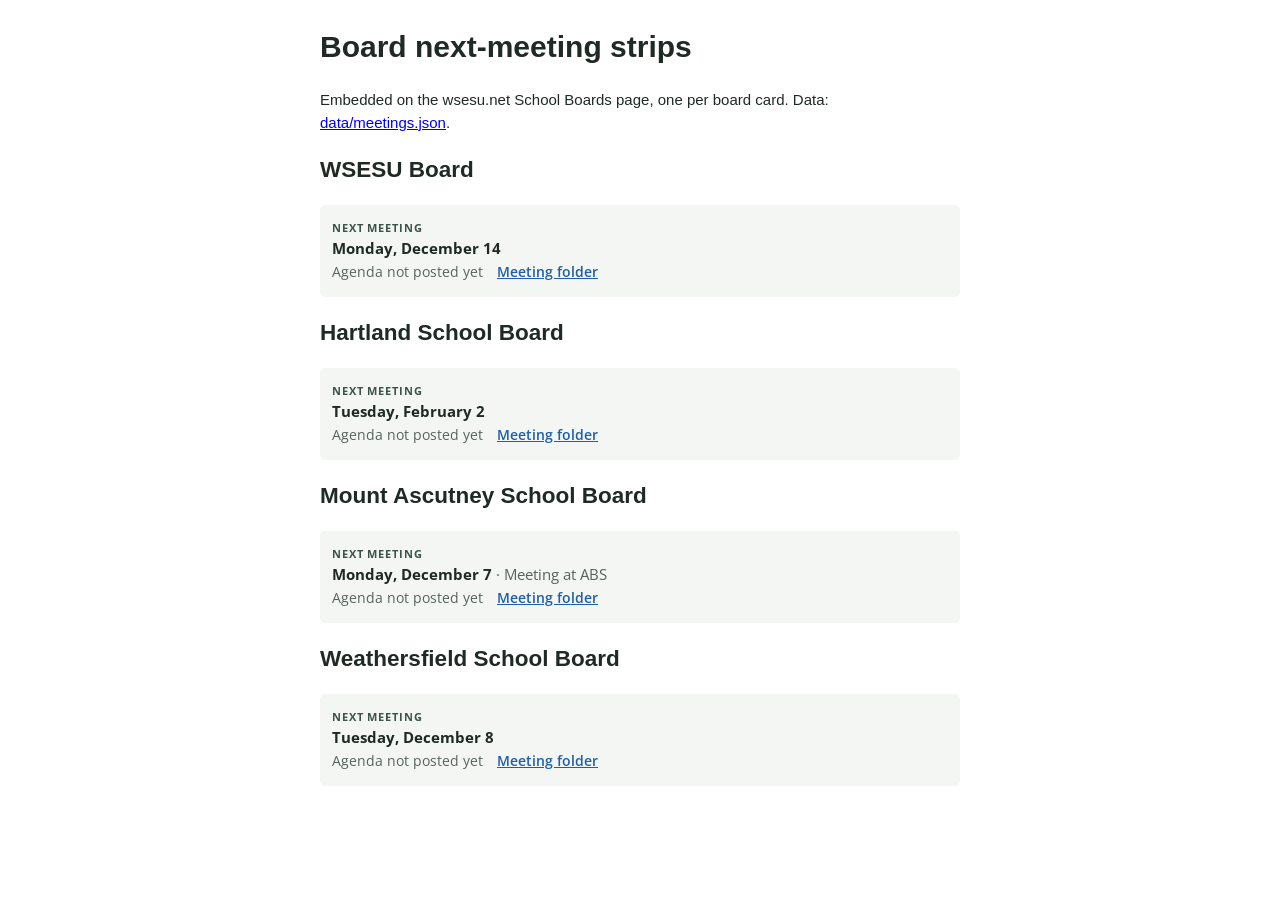
==== index.html @ d962ea50 "feat: next-meeting strips for the wsesu.net board cards Co-Authored-By: Claude Opus 5.5 <noreply@ant" ====
<!doctype html>
<html lang="en">
<head>
<meta charset="utf-8">
<meta name="viewport" content="width=device-width, initial-scale=1">
<title>WSESU board next meetings</title>
<style>body{font:15px/1.5 Arial,sans-serif;max-width:640px;margin:24px auto;padding:0 16px;color:#1f2a24}iframe{display:block;width:100%;height:92px;border:0;border-radius:6px;margin:6px 0 18px}</style>
</head>
<body>
<h1>Board next-meeting strips</h1>
<p>Embedded on the wsesu.net School Boards page, one per board card. Data: <a href="data/meetings.json">data/meetings.json</a>.</p>
<h2>WSESU Board</h2><iframe src="b/wsesu/" title="WSESU Board next meeting"></iframe>
<h2>Hartland School Board</h2><iframe src="b/hartland/" title="Hartland School Board next meeting"></iframe>
<h2>Mount Ascutney School Board</h2><iframe src="b/mount-ascutney/" title="Mount Ascutney School Board next meeting"></iframe>
<h2>Weathersfield School Board</h2><iframe src="b/weathersfield/" title="Weathersfield School Board next meeting"></iframe>
</body>
</html>
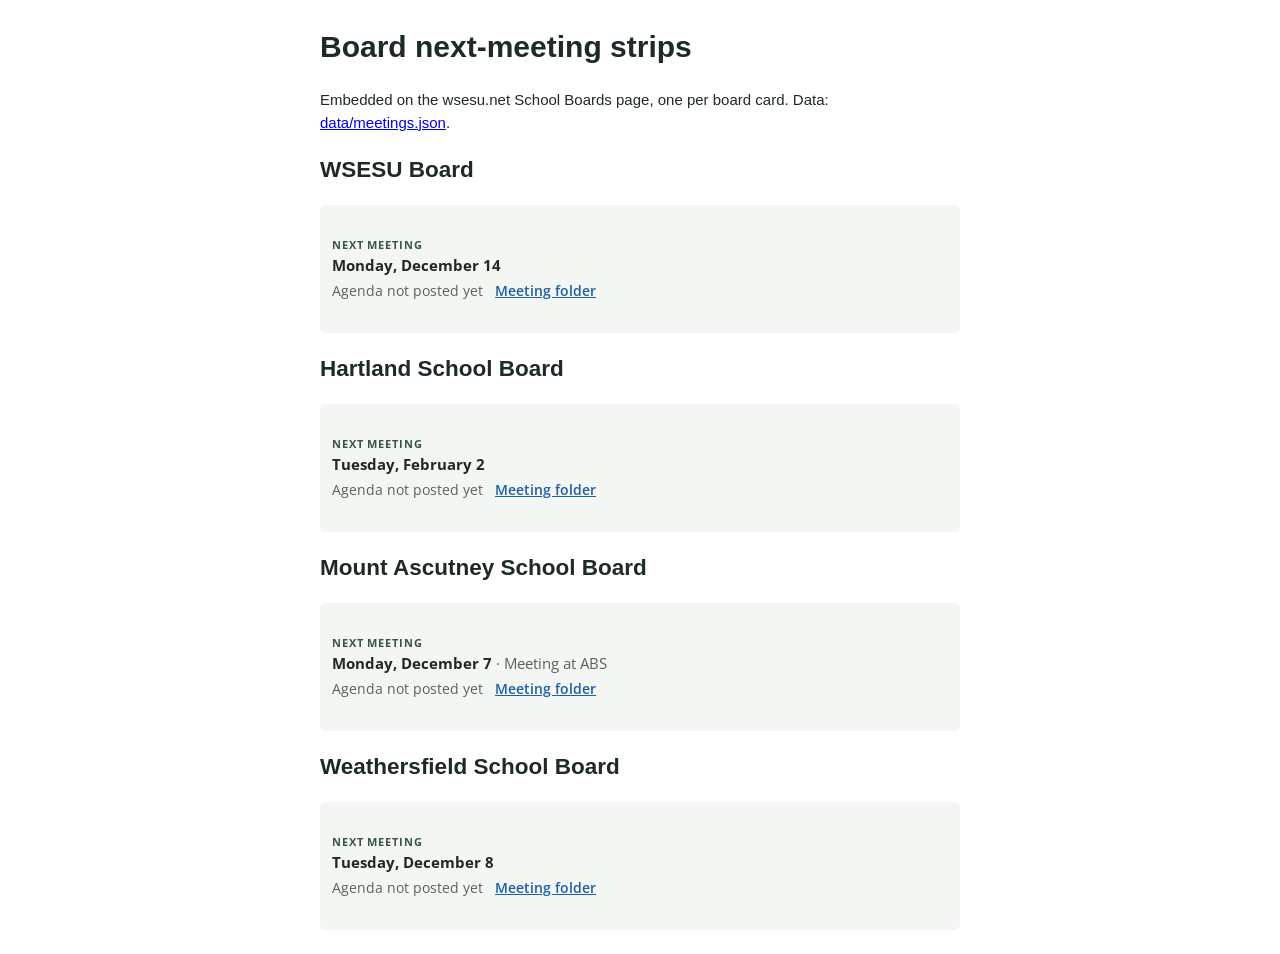
==== commit 9c0d036b: "feat: show time, place and Meet link read from the posted agenda PDF Co-Authored-By: Claude Opus 5.5" ====
--- a/index.html
+++ b/index.html
@@ -4,7 +4,7 @@
 <meta charset="utf-8">
 <meta name="viewport" content="width=device-width, initial-scale=1">
 <title>WSESU board next meetings</title>
-<style>body{font:15px/1.5 Arial,sans-serif;max-width:640px;margin:24px auto;padding:0 16px;color:#1f2a24}iframe{display:block;width:100%;height:92px;border:0;border-radius:6px;margin:6px 0 18px}</style>
+<style>body{font:15px/1.5 Arial,sans-serif;max-width:640px;margin:24px auto;padding:0 16px;color:#1f2a24}iframe{display:block;width:100%;height:128px;border:0;border-radius:6px;margin:6px 0 18px}</style>
 </head>
 <body>
 <h1>Board next-meeting strips</h1>
